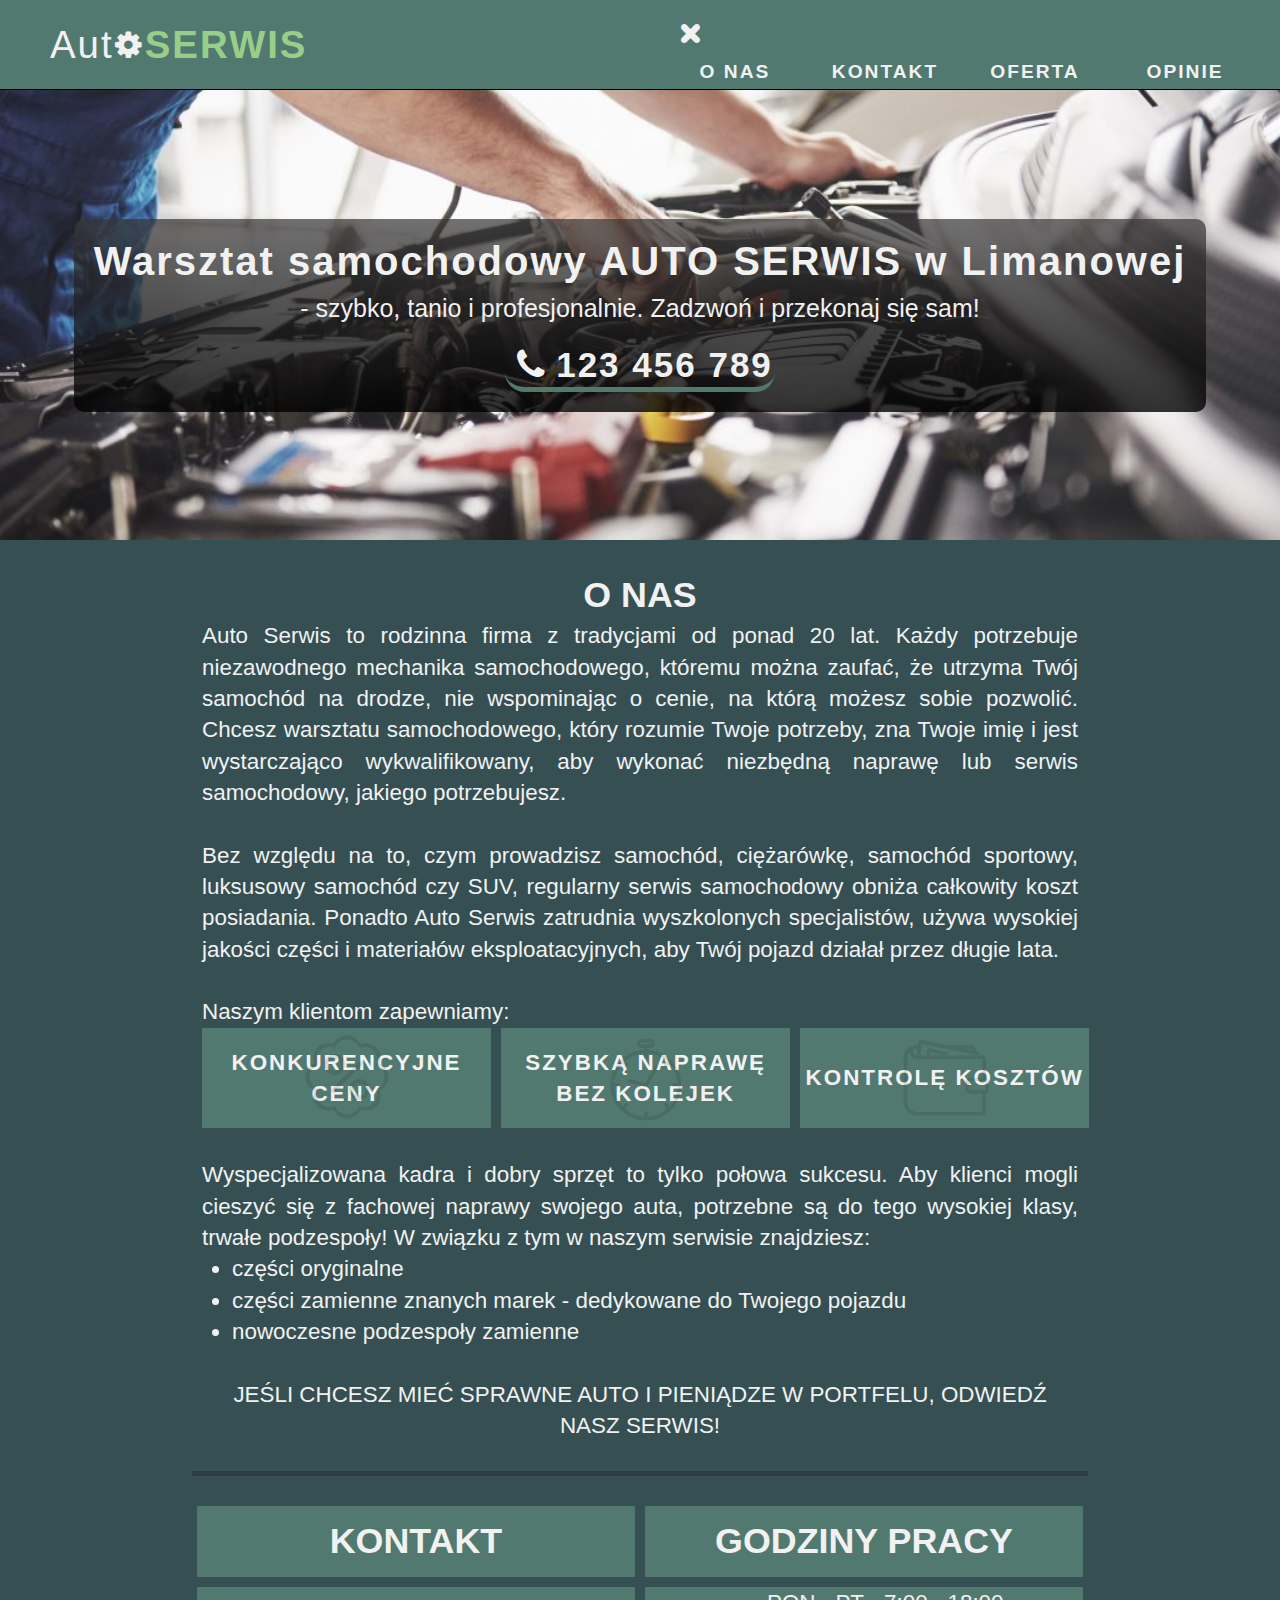
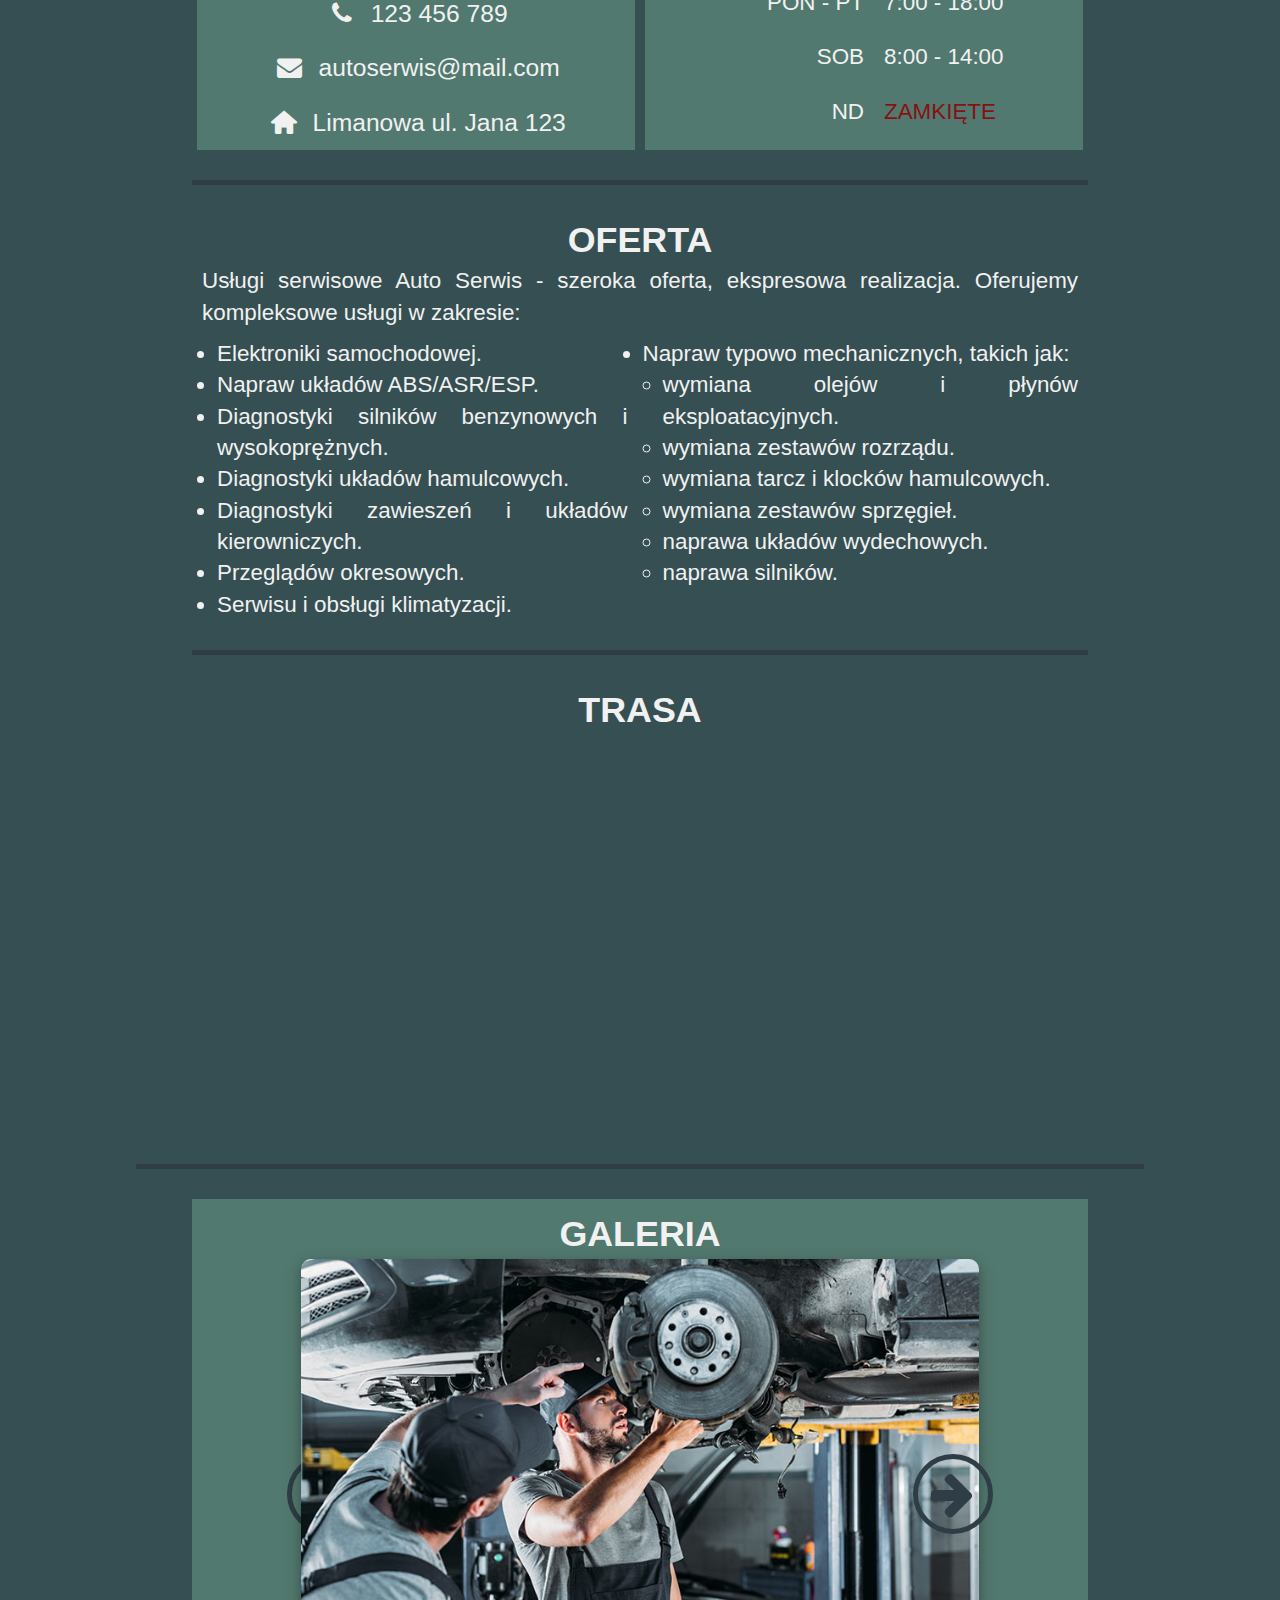
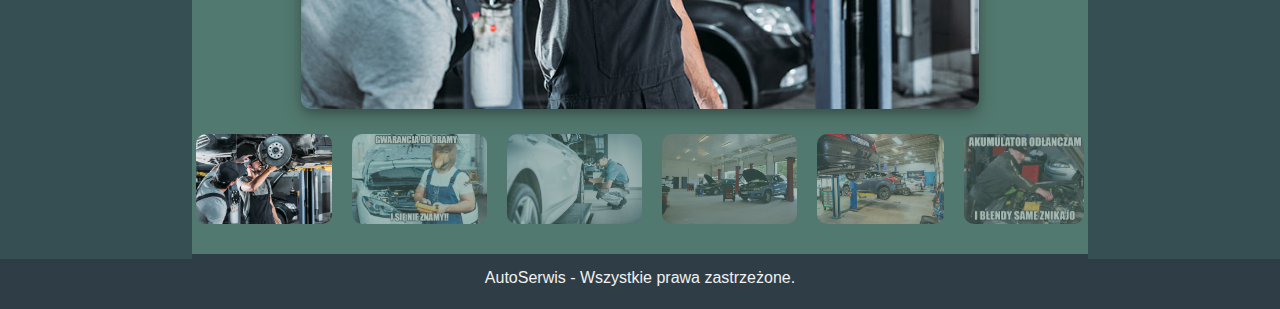
==== index.html @ a61a97a0 "Add files via upload" ====
<!DOCTYPE html>
<html lang="pl">

<head>
    <meta charset="UTF-8">
    <meta http-equiv="X-UA-Compatible" content="IE=edge">
    <meta name="viewport" content="width=device-width, initial-scale=1.0">
    <title>AutoSERWIS</title>
    <link rel="stylesheet" href="style/main.css">
    <link rel="stylesheet" href="icons/fontello-47626478/css/fontello.css">
    <script src="js/script.js"></script>
    <script src="https://ajax.googleapis.com/ajax/libs/jquery/3.5.1/jquery.min.js"></script>
</head>

<body>
    <header class="header">
        <div class="logo">
            <div id="logo-left">Aut</div>
            <i class="icon-cog" id="icon-logo"></i>
            <div id="logo-right">Serwis</div>
        </div>
        <div id="menu">
            
            <i class="icon-menu" id="open-menu"></i>
        </div>
        <nav>
            <i class="icon-cancel" id="close-menu"></i>
            <ul>
                <li><a href="#">O nas</a></li>
                <li><a href="#">Kontakt</a></li>
                <li><a href="#">Oferta</a></li>
                <li><a href="#">Opinie</a></li>
            </ul>
        </nav>
    </header>
    <main>
        <section id="start">
            <div id="description">
                <h1>Warsztat samochodowy AUTO SERWIS w Limanowej</h1>
                <p>- szybko, tanio i profesjonalnie. Zadzwoń i przekonaj się sam!</p>
                <div id="dane">
                    <i class="icon-phone"></i>
                    <p>123 456 789</p>
                </div>
            </div>
        </section>
        <section class="content">
            <h3>O nas</h3>
            <p>Auto Serwis to rodzinna firma z tradycjami od ponad 20 lat.
                Każdy potrzebuje niezawodnego mechanika samochodowego, któremu można zaufać, że utrzyma Twój
                samochód na drodze, nie wspominając o cenie, na którą możesz sobie pozwolić.

                Chcesz warsztatu samochodowego, który rozumie Twoje potrzeby, zna Twoje imię i jest
                wystarczająco wykwalifikowany, aby wykonać niezbędną naprawę lub serwis samochodowy, jakiego
                potrzebujesz. </p>
            <br>
            <p>Bez względu na to, czym prowadzisz samochód, ciężarówkę, samochód sportowy, luksusowy samochód
                czy SUV, regularny serwis samochodowy obniża całkowity koszt posiadania. Ponadto Auto Serwis
                zatrudnia wyszkolonych specjalistów, używa wysokiej jakości części i materiałów
                eksploatacyjnych, aby Twój pojazd działał przez długie lata.</p>
            <br>
            <p>Naszym klientom zapewniamy: </p>
            <div class="grid-about-us">
                <div class="item-icons">
                    <p> Konkurencyjne ceny</p>
                    <img src="icons/percent.svg" alt="Konkurencyjne ceny">
                </div>
                <div class="item-icons">
                    <p>Szybką naprawę bez kolejek</p>
                    <img src="icons/stopwatch.svg" alt="Szybka naprawa" height="85px">
                </div>
                <div class="item-icons">
                    <p>Kontrolę kosztów</p>
                    <img src="icons/wallet.svg" alt="Kontrola kosztow" height="90px">
                </div>
            </div>
            <br>
            <p>Wyspecjalizowana kadra i dobry sprzęt to tylko połowa sukcesu. Aby klienci mogli cieszyć się z
                fachowej naprawy swojego auta, potrzebne są do tego wysokiej klasy, trwałe podzespoły! W związku z
                tym w naszym serwisie znajdziesz:</p>
            <ul>
                <li>części oryginalne</li>
                <li>części zamienne znanych marek - dedykowane do Twojego pojazdu</li>
                <li>nowoczesne podzespoły zamienne</li>
            </ul>
            <br>
            <p style="text-transform: uppercase; width: 100%; text-align: center;">Jeśli chcesz mieć sprawne auto i
                pieniądze w portfelu, odwiedź nasz serwis!</p>
        </section>
        <section id="contact" class="content">
            <div class="grid-contact-hours">
                <div id="cont" style="padding: 10px;">
                    <h3>Kontakt</h3>
                </div>
                <div id="hours" style="padding: 10px;">
                    <h3>Godziny pracy</h3>
                </div>
                <div class="contact-data">
                    <div>
                        <i class="icon-phone"></i>
                        <p>123 456 789</p>
                    </div>
                    <div>
                        <i class="icon-mail-alt"></i>
                        <p>autoserwis@mail.com</p>
                    </div>
                    <div>
                        <i class="icon-home"></i>
                        <p>Limanowa ul. Jana 123</p>
                    </div>
                </div>
                <div class="grid-hours">
                    <div class="days">
                        <p>PON - PT</p>
                    </div>
                    <div class="hours">
                        <p>7:00 - 18:00</p>
                    </div>
                    <div class="days">
                        <p>SOB</p>
                    </div>
                    <div class="hours">
                        <p>8:00 - 14:00</p>
                    </div>
                    <div class="days">
                        <p>ND</p>
                    </div>
                    <div class="hours">
                        <p style="color: rgb(133, 18, 18);">ZAMKIĘTE</p>
                    </div>
                </div>
            </div>
        </section>
        <section class="content" id="oferta">
            <h3>Oferta</h3>
            <p>Usługi serwisowe Auto Serwis - szeroka oferta, ekspresowa realizacja. Oferujemy kompleksowe usługi w
                zakresie:</p>
            <div class="grid-offer">
                <ul>
                    <li>Elektroniki samochodowej.</li>
                    <li>Napraw układów ABS/ASR/ESP.</li>
                    <li>Diagnostyki silników benzynowych i wysokoprężnych.
                    </li>
                    <li>Diagnostyki układów hamulcowych.</li>
                    <li>Diagnostyki zawieszeń i układów kierowniczych.</li>
                    <li>Przeglądów okresowych.</li>
                    <li>Serwisu i obsługi klimatyzacji.</li>

                </ul>
                <ul>
                    <li>Napraw typowo mechanicznych, takich jak:</li>
                    <ul style="margin-left: 20px;">
                        <li>wymiana olejów i płynów eksploatacyjnych.</li>
                        <li>wymiana zestawów rozrządu.</li>
                        <li>wymiana tarcz i klocków hamulcowych.</li>
                        <li>wymiana zestawów sprzęgieł.</li>
                        <li>naprawa układów wydechowych.</li>
                        <li>naprawa silników.</li>
                    </ul>
                </ul>

            </div>
        </section>
        <section class="maps content" id="trasa">
            <h3>Trasa</h3>
            <iframe
                src="https://www.google.com/maps/embed?pb=!1m18!1m12!1m3!1d2561.0360887597494!2d19.911430515601083!3d50.066885779424325!2m3!1f0!2f0!3f0!3m2!1i1024!2i768!4f13.1!3m3!1m2!1s0x47165ba756b59b21%3A0xb20c8dba21b317d1!2sAkademia%20G%C3%B3rniczo-Hutnicza%20im.%20Stanis%C5%82awa%20Staszica%20w%20Krakowie!5e0!3m2!1spl!2spl!4v1653594847421!5m2!1spl!2spl"
                style="border:0;" allowfullscreen="" loading="lazy"
                referrerpolicy="no-referrer-when-downgrade"></iframe>
        </section>
        <section class="content" id="galeria">
            <h3>Galeria</h3>
            <div class="gallery">
                <i class="icon-left-big left" onclick="changePhoto(-1)"></i>
                <div id="photo-container">
                    <img src="img/jpg1.jpg" alt="warszat" id="photo" height="90%" width="90%">
                </div>
                <i class="icon-right-big right" onclick="changePhoto(1)"></i>
            </div>
            <div class="gallery-bottom">
                <img src="img/jpg1.jpg" alt="auto serwis" onclick="showPhoto(0)" id="c0">
                <img src="img/mem.jpg" alt="auto serwis" onclick="showPhoto(1)" id="c1">
                <img src="img/jpg2.jpg" alt="auto serwis" onclick="showPhoto(2)" id="c2">
                <img src="img/jpg3.jpg" alt="auto serwis" onclick="showPhoto(3)" id="c3">
                <img src="img/jpg4.jpg" alt="auto serwis" onclick="showPhoto(4)" id="c4">
                <img src="img/jpg5.jpg" alt="auto serwis" onclick="showPhoto(5)" id="c5">
            </div>

        </section>
    </main>
    <footer>
        <div id="footer">AutoSerwis - Wszystkie prawa zastrzeżone.</div>
    </footer>
</body>
<script>
    var open = true;
    $(document).ready(function(){
         $("#open-menu").click(function(){
            $("nav").css("width", "70%");
            $(this).hide();
         });

         $("#close-menu").click(function(){

            $("nav").css("width", "0");
            $("#open-menu").show();
         })
    });
</script>
</html>
---- style/main.css ----
* {
    box-sizing: border-box;
    margin: 0;
    padding: 0;
}

:root {
    --col1: #2f3e46;
    --col2: #354f52;
    --col3: #52796f;
    --col4: #84a98c;
    --col5: #315e26;
    --col6: #97cf8a;
    --colFont: #ffffff;
}

@keyframes logo {
    from {
        transform: rotate(0deg);
    }
    to {
        transform: rotate(360deg);
    }
}

body {
    background-color: var(--col2);
    font-family: Arial, Helvetica, sans-serif;
    color: #f1f1f1;
}

/* NAGLOWEK */

.header {
    min-height: 10vh;
    display: flex;
    justify-content: space-between;
    align-items: center;
    letter-spacing: 2px;
    background-color: var(--col3);
    border-bottom: 1px solid #000;
    font-size: 1.2em;
}

/* LOGO */

.logo {
    display: flex;
    justify-content: center;
    align-items: center;
    font-size: 2em;
    margin-left: 50px;
}

.logo i {
    animation: logo 8s infinite linear;
    font-size: 0.9em;
}

.logo i::before {
    padding: 0;
    margin: 0;
    font-size: 0.9em;
}

#logo-right {
    text-transform: uppercase;
    color: var(--col6);
    font-weight: bold;
}

/* MENU BOCZNE */

#menu {
    display: none;
}

#menu i {
    font-size: 30px;
    transition: 1s;
}

#close-menu {
    /* display: none; */
    padding: 10px;
    display: block;
    font-size: 30px;
}

#nav-side {
    display: block;
    position: fixed;
    z-index: 999;
}

/* NAWIGACJA */

nav ul {
    list-style-type: none;
    display: flex;
    flex-direction: row;
    margin-right: 20px;
}

nav ul li {
    font-size: 1em;
    width: 150px;
    text-align: center;
    font-weight: bold;
    text-transform: uppercase;
}

nav a {
    text-decoration: none;
    color: #f1f1f1;
    padding: 10px 20px;
    transition: 0.5s;
}

nav a:hover {
    background-color: #f1f1f1;
    color: var(--col3);
    border-radius: 5px 5px 5px 25px;
}

/* STARTOWY OPIS */

#start {
    width: 100%;
    height: 50vh;
    display: flex;
    justify-content: center;
    align-items: center;
    position: relative;
    background-image: url("../img/tlo1.jpg");
    background-repeat: no-repeat;
    background-size: cover;
    background-position: center;
    transition: all 1s linear;
    transition-delay: 1s;
    text-align: center;
}

#start::after {
    content: "";
    width: 100%;
    height: 50vh;
    position: absolute;
    z-index: -1;
}

#description {
    display: flex;
    justify-content: center;
    align-items: center;
    flex-direction: column;
    padding: 20px;
    background-image: linear-gradient(rgba(56, 54, 54, 0.7), rgb(0, 0, 0, 0.8));
    border-radius: 10px;
}

h1 {
    font-size: 40px;
    letter-spacing: 2px;
}

#description > p {
    margin: 10px 0 20px 0;
    font-size: 25px;
}

#dane {
    display: flex;  
    font-size: 35px;
    font-weight: bold;
    letter-spacing: 2px;
    color: #f1f1f1;  
    border-bottom: 5px solid var(--col3);
    border-radius: 20px;
    padding: 2px;
}

/* KONTENT STRONY */

.content {
    width: 70%;
    margin: 0 auto; 
    padding: 30px 10px;
    background-color: var(--col2);
    text-align: justify;
    text-justify: inter-word;
    border-bottom: 5px solid var(--col1);
    line-height: 1.4;
    font-size: 1.4em;
}

.header-content {
    display: flex;
    align-items: center;
    justify-content: center;
    padding-bottom: 10px;
}

h3 {
    font-size: 1.6em;
    text-transform: uppercase;
    text-align: center;
}

.header-content i{
    font-size: 20px;
    margin-left: 10px;
    gap: 10px;
}

/* O NAS */

.grid-about-us {
    display: grid;
    grid-template-columns: 33% 33% 33%;
    gap: 10px;
    line-height: 1.4;
}

.item-icons {
    background-color: var(--col3);
    padding: 10px;
    text-transform: uppercase;
    position: relative;
    height: 100px;
}

.item-icons > img {
    opacity: 0.1;
    width: 100px;
    position: absolute;
    top: 50%;
    left: 50%;
    transform: translate(-50%, -50%);
}

.item-icons > p {
    width: 100%;
    position: absolute;
    text-align: center;
    top: 50%;
    left: 50%;
    transform: translate(-50%, -50%);
    font-weight: bold;
    letter-spacing: 2px;
}

.content > ul {
    margin-left: 30px;
}

/* KONTAKT I GODZINY OTWARCIA */

.grid-contact-hours {
    display: grid;
    grid-template-columns: 50% 50%;
    gap: 10px;
    justify-content: center;
}

.grid-contact-hours > div {
    background-color: var(--col3);
}

.contact-data {
    display: flex;
    flex-direction: column;
    align-items: center;
}

.contact-data > div {
    padding: 10px 0;
    font-size: 1.1em;
}

.contact-data p {
    margin-left: 5px;
    display: inline-block;
}

.grid-hours {
    display: grid;
    grid-template-columns: 50% 50%;
    column-gap: 20px;
}

.grid-hours .days {
    text-align: end;
}

/* OFERTA */

.grid-offer {
    margin-top: 10px;
    display: grid;
    grid-template-columns: auto auto;
}

.grid-offer ul {
    margin-left: 15px;
}

/* TRASA */

.maps {
    width: 100%;
    border: none;
}

.maps iframe {
    width: 100%;
    height: 400px;
    margin-bottom: 20px;
}

.maps::after {
    content: "";
    height: 5px;
    width: 80%;
    background: var(--col1);
    display: block;
    margin-left: auto;
    margin-right: auto;
}

/* GALERIA */

#galeria {
    background-color: var(--col3);
    padding-top: 0;

}

#galeria {
    padding-top: 10px;
}

.gallery {
    display: flex;
    justify-content: center;
    align-items: center;
    height: fit-content;
}

#photo {
    box-shadow: 0 4px 8px 0 rgba(0, 0, 0, 0.2), 0 6px 20px 0 rgba(0, 0, 0, 0.19);
    height: 50vh;
    width: 70vw;
    border-radius: 10px;
    margin: 0 10px;
}

.gallery i {
    color: var(--col1);
    font-size: 50px;
    border-radius: 50%;
    border: 5px solid var(--col1);
    transition: 1s;
    margin: 10px;
}

.gallery i:hover {
    cursor: pointer;
    background-color: #f1f1f1;
}

#photo-container {
    height: fit-content;
    width: 60%;
    display: flex;
    justify-content: center;
    align-items: center;
    margin-bottom: 20px;
}

.gallery-bottom {
    width: 100%;
    height: 20%;
    margin-top: 5px;
    display: flex;
    justify-content: center;
    align-items: center;
}

.gallery-bottom > img {
    width: 20vh;
    height: 10vh;
    margin: 0 10px;
    cursor: pointer;
    opacity: 0.5;
    border-radius: 10px;
}

.gallery-bottom > img:hover {
    border: 5px solid var(--col1);
}

#c0 { 
    opacity: 1;
}
/* STOPKA */

#footer {
    width: 100%;
    height: 50px;
    background-color: var(--col1);
    text-align: center;
    padding-top: 10px;
}

@media screen and (max-width: 1200px) {
    /* NAGLOWEK  */

    .header {
        justify-content: space-between;
        padding: 0 10px;
    }

    /* LOGO */

    .logo {
        margin: 10px;
    }

    /* MENU */
    
    #menu {
        display: block;
        font-size: 1.5em;
        margin-right: 20px;
    }

    #menu i {
        z-index: 9999;
    }

    /* NAWIGACJA */
    
    nav {
        display: block;
        position: fixed;
        top: 10vh;
        right: 0;
        z-index: 1;
        height: 100%;
        width: 0;
        background-color: var(--col3);
        box-shadow: 0 4px 8px 0 rgba(0, 0, 0, 0.2), 0 6px 20px 0 rgba(0, 0, 0, 0.19);
        transition: 2s;
    }

    nav ul {
        display: grid;
        grid-template-columns: 100%;
        margin: 0;
    }

    nav ul li {
        display: flex;
        align-items: center;
        justify-content: center;
        height: 50px;
        width: 100%;
    }

    nav ul li > a {
        width: 100%;
        height: 100%;
        transition: 1s;
    }

    nav ul li > a:hover {
        background-color: #354f52;
        border-radius: 0;
        color: #f1f1f1;
    }

    /* KONTENt STRONY */

    ul {
        text-align: left;
    }

    .content {
        width: 100%;
        text-align: center;
    }

    /* O NAS */

    .grid-about-us {
        grid-template-columns: 100%;
    }

    /* KONTAKT I GODZINY PRACA */

    .grid-contact-hours {
        grid-template-columns: 100%;
    }

    #contact {
        width: 100%;
    }

    #hours {
        grid-row-start: 3;
    }

    .contact-data {
        align-items: flex-start;
    }

    .grid-hours .days {
        text-align: center;
    }
    
    /* OFERTA */

    .grid-offer {
        grid-template-columns: auto;
    }        

    /* TRASA */

    .maps::after {
        width: 100%;
        padding: 0;
    }

    .maps {
        padding: 0;
    }

    /* GALERIA */
    
    #galeria {
        height: fit-content;
    }   
    
    .gallery-bottom {
        display: none;
    }

    .gallery i {
        z-index: 999;
    }

    #photo {
        width: 90vw;
    }

}
---- icons/fontello-47626478/css/fontello.css ----
@font-face {
  font-family: 'fontello';
  src: url('../font/fontello.eot?74072983');
  src: url('../font/fontello.eot?74072983#iefix') format('embedded-opentype'),
       url('../font/fontello.woff2?74072983') format('woff2'),
       url('../font/fontello.woff?74072983') format('woff'),
       url('../font/fontello.ttf?74072983') format('truetype'),
       url('../font/fontello.svg?74072983#fontello') format('svg');
  font-weight: normal;
  font-style: normal;
}
/* Chrome hack: SVG is rendered more smooth in Windozze. 100% magic, uncomment if you need it. */
/* Note, that will break hinting! In other OS-es font will be not as sharp as it could be */
/*
@media screen and (-webkit-min-device-pixel-ratio:0) {
  @font-face {
    font-family: 'fontello';
    src: url('../font/fontello.svg?74072983#fontello') format('svg');
  }
}
*/
[class^="icon-"]:before, [class*=" icon-"]:before {
  font-family: "fontello";
  font-style: normal;
  font-weight: normal;
  speak: never;

  display: inline-block;
  text-decoration: inherit;
  width: 1em;
  margin-right: .2em;
  text-align: center;
  /* opacity: .8; */

  /* For safety - reset parent styles, that can break glyph codes*/
  font-variant: normal;
  text-transform: none;

  /* fix buttons height, for twitter bootstrap */
  line-height: 1em;

  /* Animation center compensation - margins should be symmetric */
  /* remove if not needed */
  margin-left: .2em;

  /* you can be more comfortable with increased icons size */
  /* font-size: 120%; */

  /* Font smoothing. That was taken from TWBS */
  -webkit-font-smoothing: antialiased;
  -moz-osx-font-smoothing: grayscale;

  /* Uncomment for 3D effect */
  /* text-shadow: 1px 1px 1px rgba(127, 127, 127, 0.3); */
}

.icon-home:before { content: '\e800'; } /* '' */
.icon-phone:before { content: '\e801'; } /* '' */
.icon-cogs:before { content: '\e802'; } /* '' */
.icon-cog:before { content: '\e803'; } /* '' */
.icon-users:before { content: '\e804'; } /* '' */
.icon-params:before { content: '\e805'; } /* '' */
.icon-cancel:before { content: '\e806'; } /* '' */
.icon-right-big:before { content: '\e807'; } /* '' */
.icon-left-big:before { content: '\e808'; } /* '' */
.icon-menu:before { content: '\f0c9'; } /* '' */
.icon-mail-alt:before { content: '\f0e0'; } /* '' */
.icon-cab:before { content: '\f1b9'; } /* '' */
.icon-commenting:before { content: '\f27a'; } /* '' */
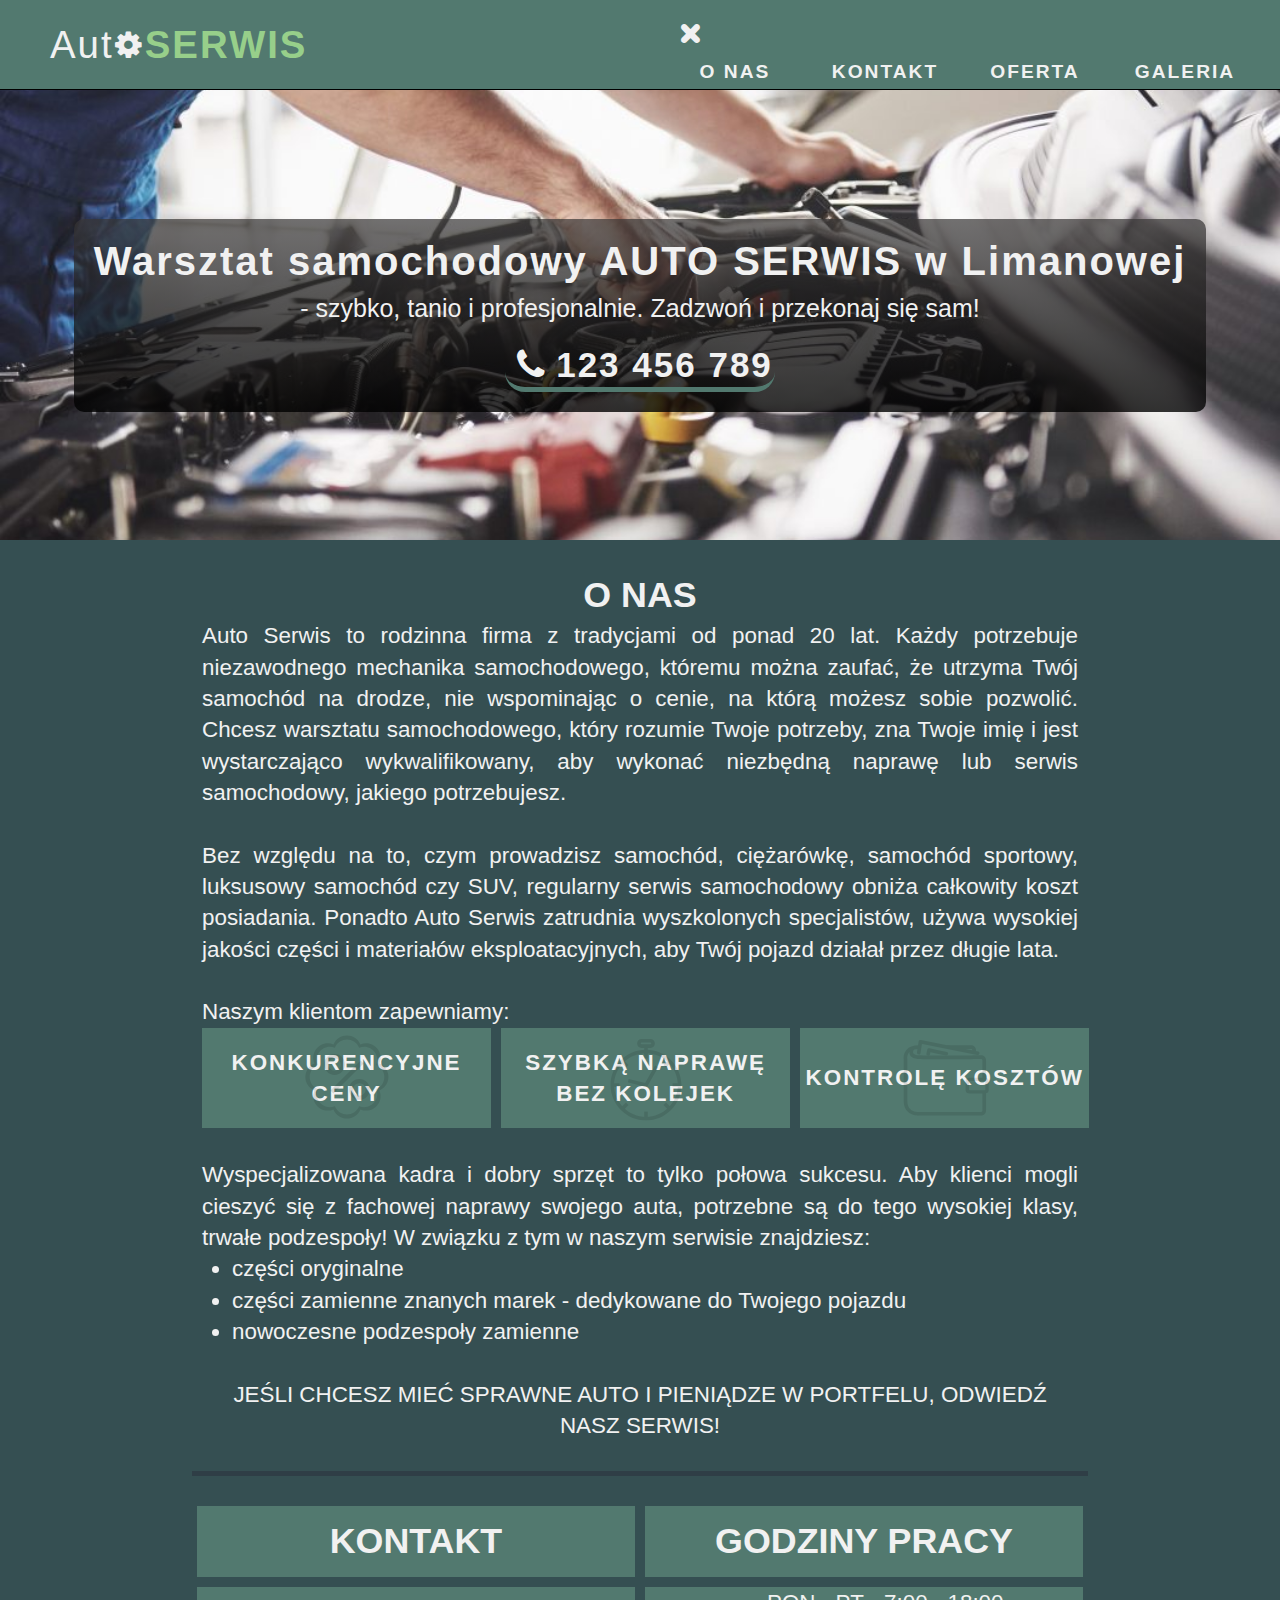
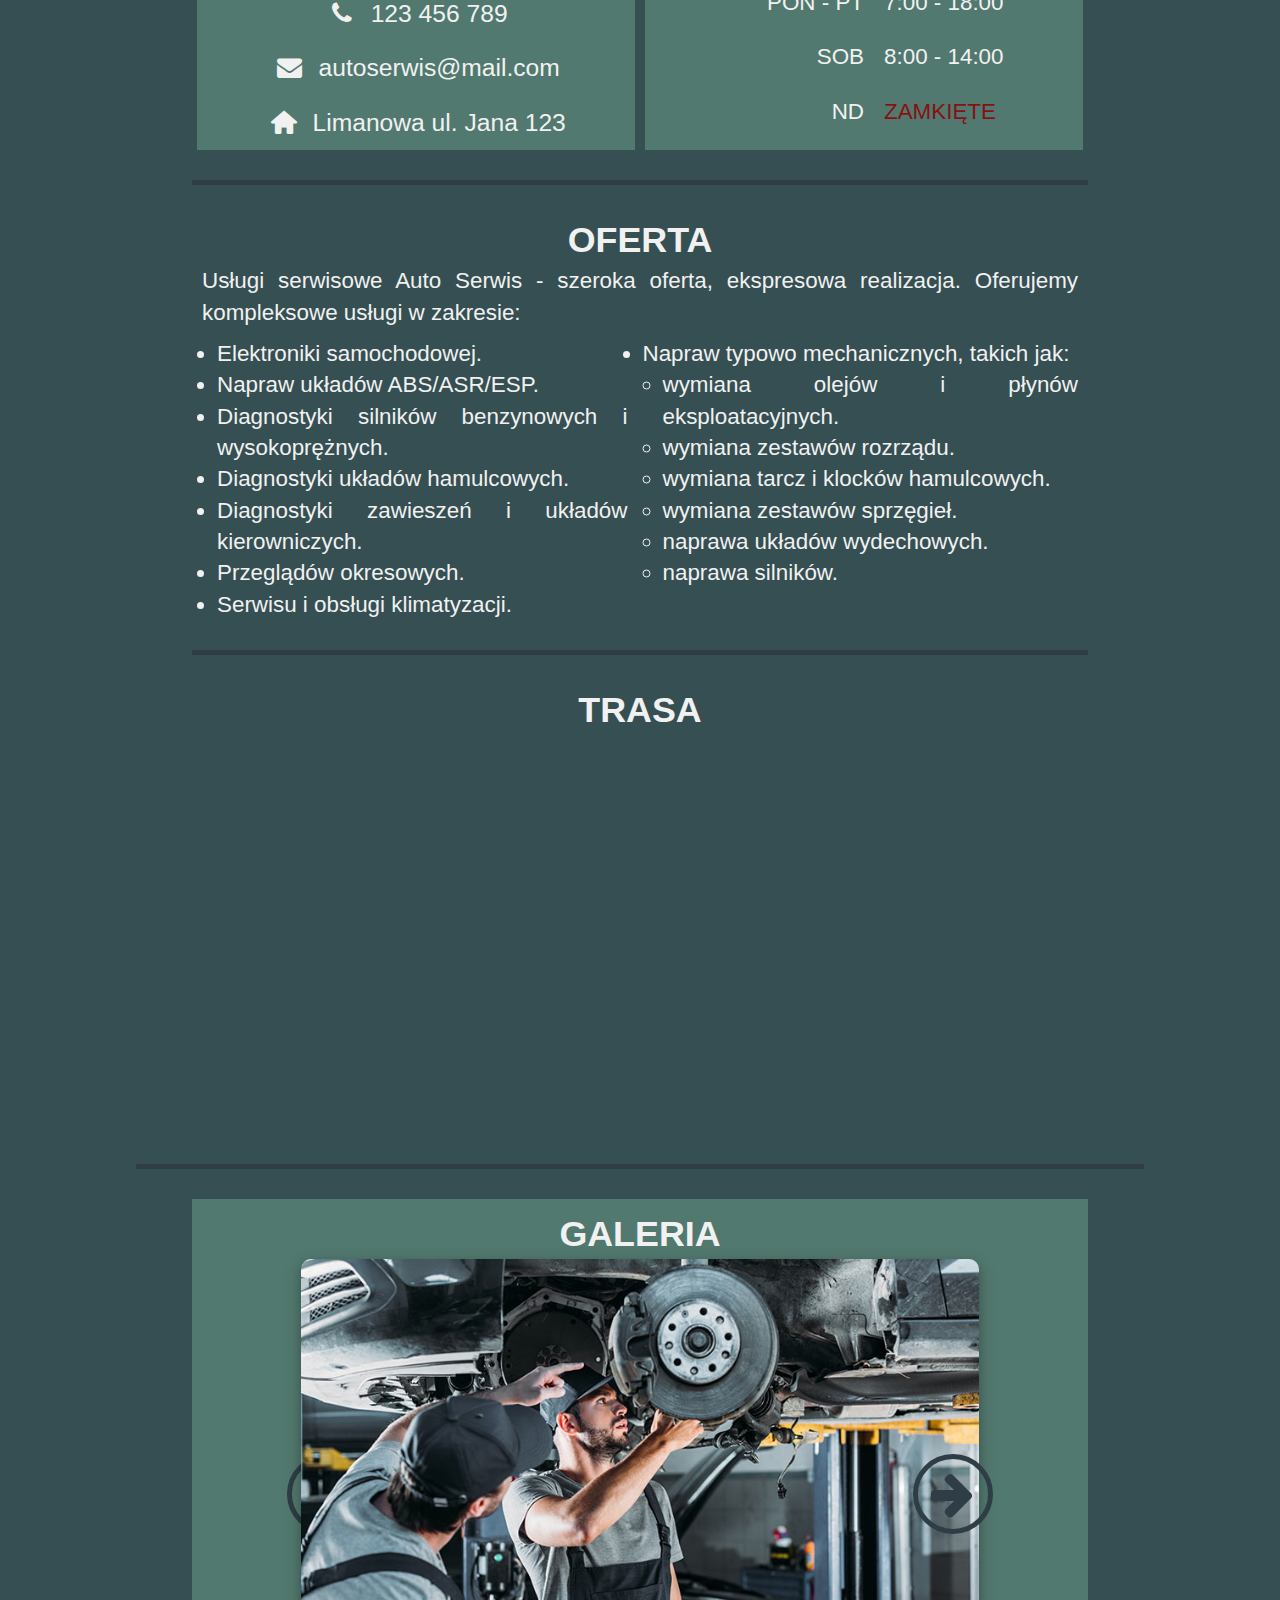
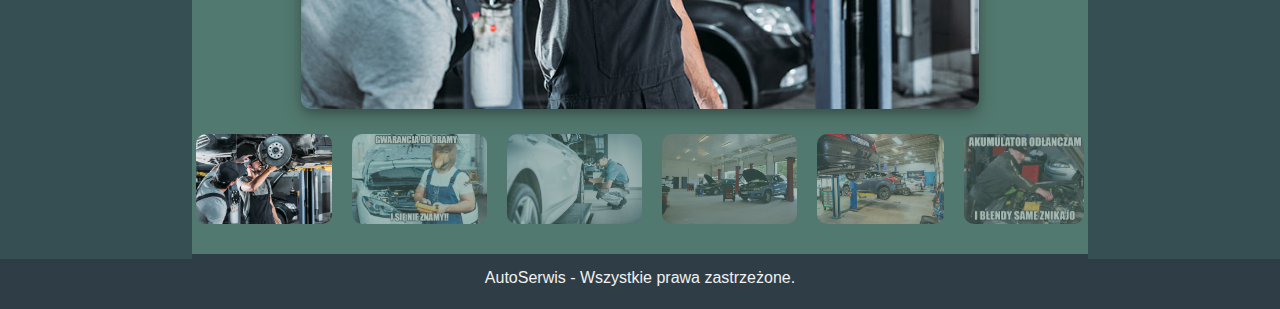
==== commit a203aca3: "Add files via upload" ====
--- a/index.html
+++ b/index.html
@@ -20,16 +20,15 @@
             <div id="logo-right">Serwis</div>
         </div>
         <div id="menu">
-            
             <i class="icon-menu" id="open-menu"></i>
         </div>
         <nav>
             <i class="icon-cancel" id="close-menu"></i>
             <ul>
-                <li><a href="#">O nas</a></li>
-                <li><a href="#">Kontakt</a></li>
-                <li><a href="#">Oferta</a></li>
-                <li><a href="#">Opinie</a></li>
+                <li><a href="#start">O nas</a></li>
+                <li><a href="#contact">Kontakt</a></li>
+                <li><a href="#oferta">Oferta</a></li>
+                <li><a href="#galeria">Galeria</a></li>
             </ul>
         </nav>
     </header>
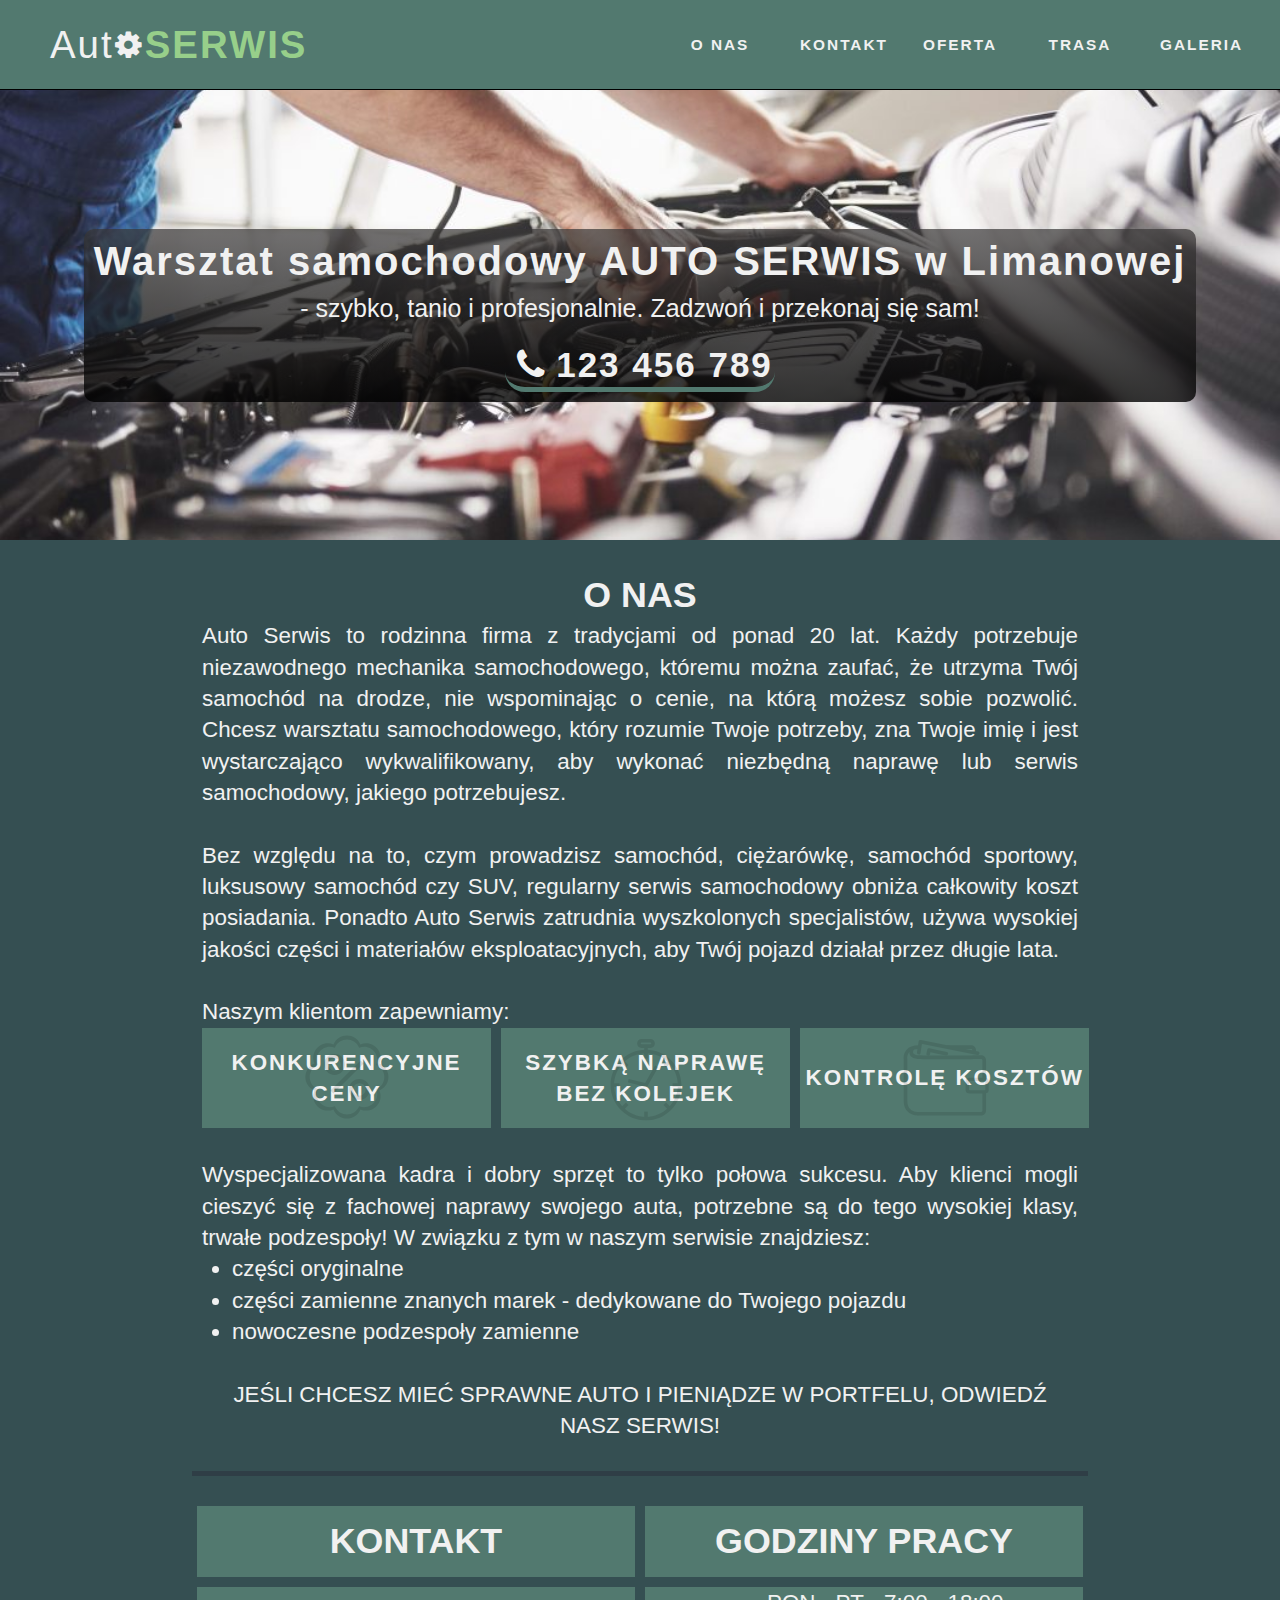
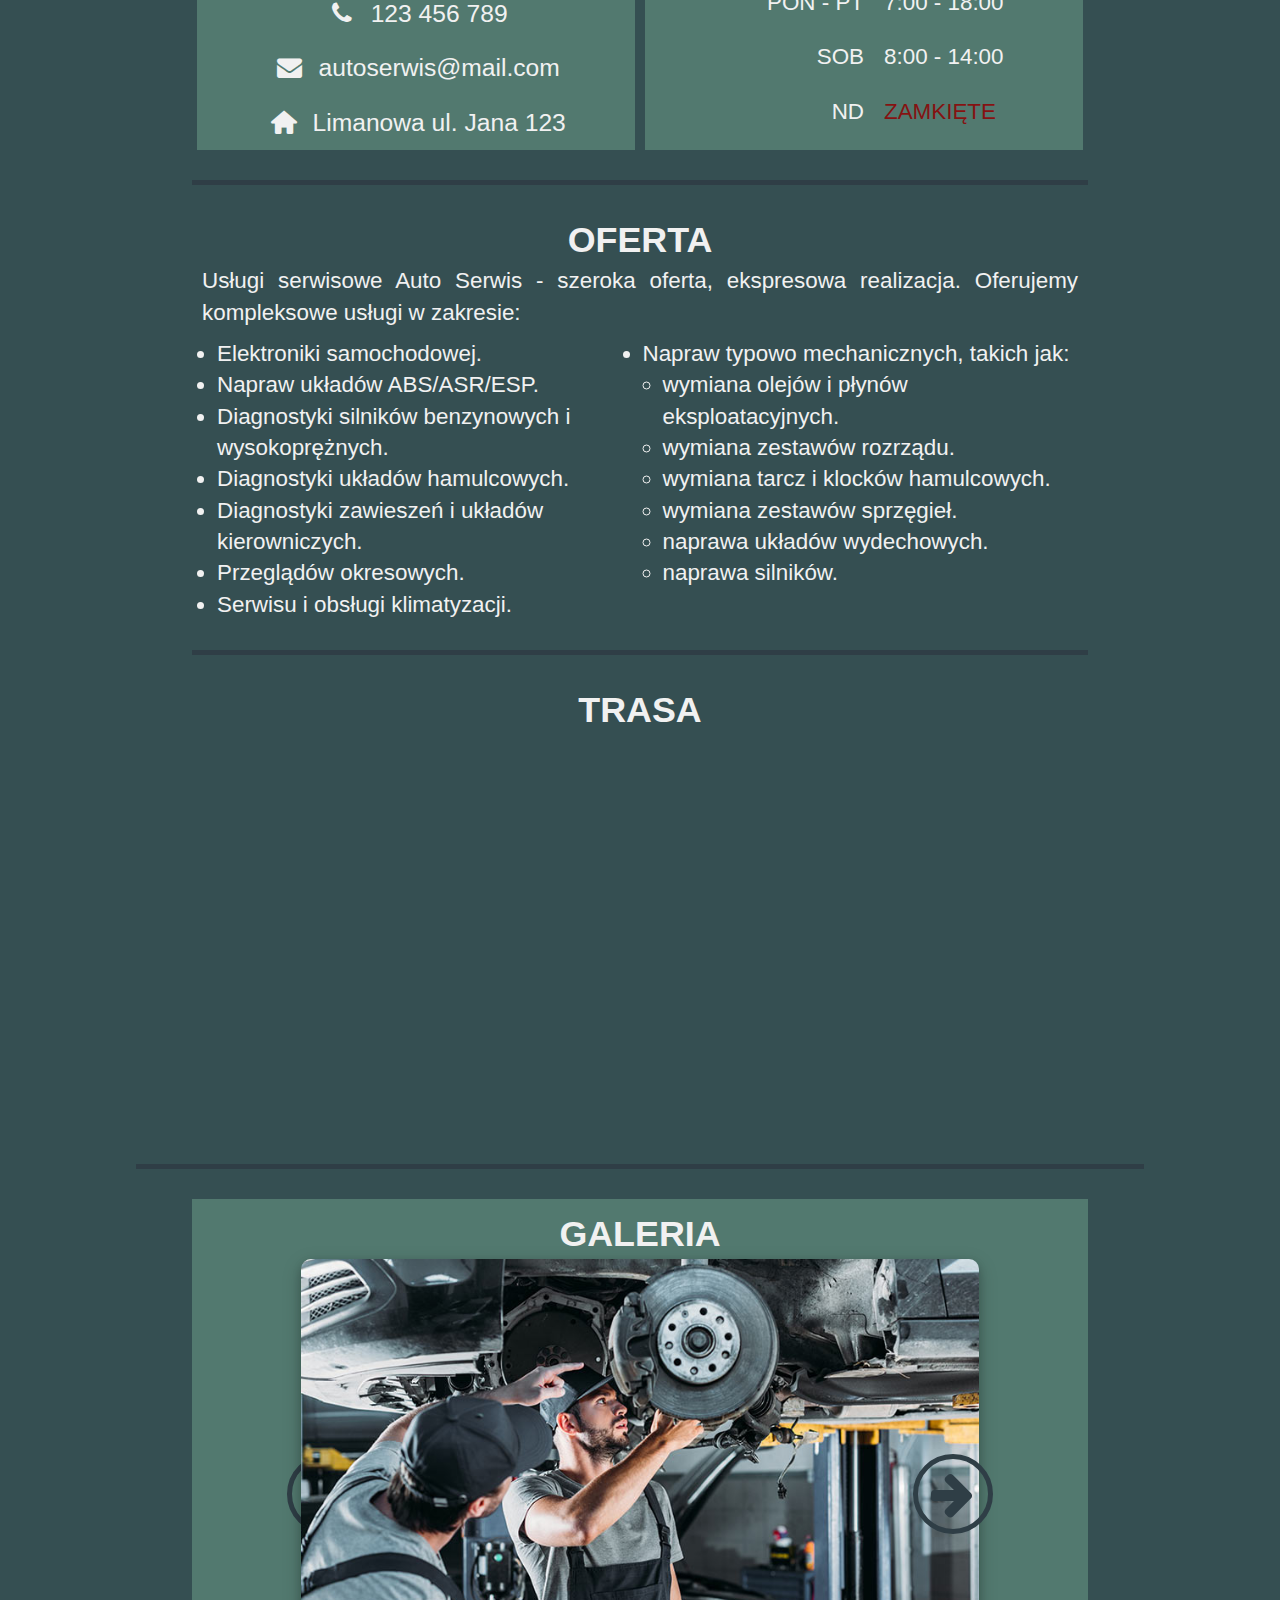
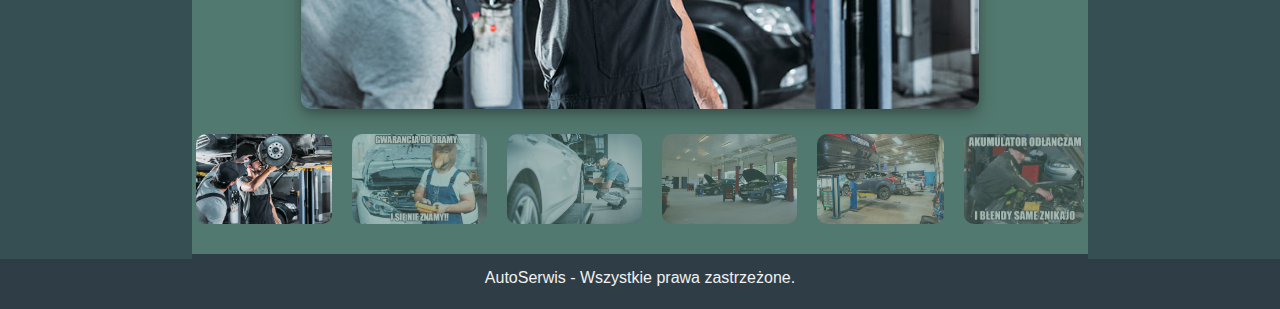
==== commit eb720060: "drobne zmiany" ====
--- a/index.html
+++ b/index.html
@@ -13,7 +13,7 @@
 </head>
 
 <body>
-    <header class="header">
+    <header class="header" id="navigation">
         <div class="logo">
             <div id="logo-left">Aut</div>
             <i class="icon-cog" id="icon-logo"></i>
@@ -22,12 +22,13 @@
         <div id="menu">
             <i class="icon-menu" id="open-menu"></i>
         </div>
-        <nav>
+        <nav id="nav">
             <i class="icon-cancel" id="close-menu"></i>
-            <ul>
+            <ul id="nav-ul">
                 <li><a href="#start">O nas</a></li>
                 <li><a href="#contact">Kontakt</a></li>
                 <li><a href="#oferta">Oferta</a></li>
+                <li><a href="#trasa">Trasa</a></li>
                 <li><a href="#galeria">Galeria</a></li>
             </ul>
         </nav>
@@ -184,26 +185,63 @@
                 <img src="img/jpg4.jpg" alt="auto serwis" onclick="showPhoto(4)" id="c4">
                 <img src="img/jpg5.jpg" alt="auto serwis" onclick="showPhoto(5)" id="c5">
             </div>
-
-        </section>
+        </section>
+
     </main>
+    <!-- <div id="landing-page">
+        <h5>Newsletter motoryzacyjny</h5>
+        <div id="lp-content">
+            <p>Zapraszamy wszystkich fanów motoryzacji do zapisu do naszego NEWSLETTERA. <br> Nasi subskrybenci otrzymują
+                najnowsze informację na temat: </p>
+            <ul>
+                <li>nowości ze świata motoryzacji</li>
+                <li>promocji oraz kodów zniżkowych</li>
+                <li>aktualnej oferty naszego serwisu</li>
+                <li>eventów motoryzacyjnych w Twoim mieście</li>
+            </ul>
+            <p>ZAPISZ SIĘ I SPRAWDŹ!</p>
+        </div>
+        <div id="lp-img">
+            <img src="img/mechanic-a.jpg" alt="mechanik">
+        </div>
+    </div> -->
     <footer>
         <div id="footer">AutoSerwis - Wszystkie prawa zastrzeżone.</div>
     </footer>
 </body>
 <script>
-    var open = true;
-    $(document).ready(function(){
-         $("#open-menu").click(function(){
-            $("nav").css("width", "70%");
-            $(this).hide();
-         });
-
-         $("#close-menu").click(function(){
-
-            $("nav").css("width", "0");
-            $("#open-menu").show();
-         })
-    });
+
+    $(document).ready(
+        function () {
+            $("#open-menu").click(function () {
+                $("#navigation").css("top", "0");
+                if ($("nav").width() == 0) {
+                    $("nav").animate({ width: "70%" }, 200, function () {
+                        $("nav ul").animate({ opacity: 1 }, 1000);
+                        open = true;
+                    });
+                    $(this).hide();
+                }
+            });
+
+            $("#close-menu").click(function () {
+                if ($("nav").width() >= 0.69 * $(window).width()) {
+                    $("nav").animate({ width: 0 }, 300);
+                    $("nav ul").animate({ opacity: 0 }, 200);
+                    $("#open-menu").show();
+                    open = false;
+                }
+            })
+
+            $("#nav ul").click(function () {
+                if ($(window.innerWidth) <= 1200) {
+                    $("nav").animate({ width: 0 }, 300);
+                    $("nav ul").animate({ opacity: 0 }, 200);
+                    $("#open-menu").show();
+                    $("#navigation").css("top", "0");
+                };
+            })
+        });
 </script>
+
 </html>--- a/style/main.css
+++ b/style/main.css
@@ -23,6 +23,15 @@
     }
 }
 
+@keyframes side-bar {
+    from {
+        width: 70%;
+    }
+    to {
+        width: 0;
+    }
+}
+
 body {
     background-color: var(--col2);
     font-family: Arial, Helvetica, sans-serif;
@@ -40,6 +49,10 @@
     background-color: var(--col3);
     border-bottom: 1px solid #000;
     font-size: 1.2em;
+    transition: 0.7s ease-in-out;
+    position: sticky;
+    top: 0px;
+    z-index: 1111;
 }
 
 /* LOGO */
@@ -71,6 +84,10 @@
 
 /* MENU BOCZNE */
 
+.header i {
+    cursor: pointer;
+}
+
 #menu {
     display: none;
 }
@@ -81,9 +98,8 @@
 }
 
 #close-menu {
-    /* display: none; */
-    padding: 10px;
-    display: block;
+    display: none;
+    padding: 10px;  
     font-size: 30px;
 }
 
@@ -103,8 +119,8 @@
 }
 
 nav ul li {
-    font-size: 1em;
-    width: 150px;
+    font-size: 0.8em;
+    width: 120px;
     text-align: center;
     font-weight: bold;
     text-transform: uppercase;
@@ -114,7 +130,7 @@
     text-decoration: none;
     color: #f1f1f1;
     padding: 10px 20px;
-    transition: 0.5s;
+    transition: 1s;
 }
 
 nav a:hover {
@@ -154,7 +170,7 @@
     justify-content: center;
     align-items: center;
     flex-direction: column;
-    padding: 20px;
+    padding: 10px;
     background-image: linear-gradient(rgba(56, 54, 54, 0.7), rgb(0, 0, 0, 0.8));
     border-radius: 10px;
 }
@@ -303,6 +319,7 @@
 
 .grid-offer ul {
     margin-left: 15px;
+    text-align: left;
 }
 
 /* TRASA */
@@ -414,11 +431,22 @@
 }
 
 @media screen and (max-width: 1200px) {
+
     /* NAGLOWEK  */
 
     .header {
         justify-content: space-between;
         padding: 0 10px;
+    }
+
+    /* O NAS */
+
+    #description  h1{
+        font-size: 1.4em;
+    }
+
+    #descriptom p {
+        font-size: 1.1em;
     }
 
     /* LOGO */
@@ -437,6 +465,10 @@
 
     #menu i {
         z-index: 9999;
+    }
+
+    #close-menu {
+        display: block;
     }
 
     /* NAWIGACJA */
@@ -458,12 +490,11 @@
         display: grid;
         grid-template-columns: 100%;
         margin: 0;
+        opacity: 0;
     }
 
     nav ul li {
         display: flex;
-        align-items: center;
-        justify-content: center;
         height: 50px;
         width: 100%;
     }
@@ -472,6 +503,7 @@
         width: 100%;
         height: 100%;
         transition: 1s;
+        line-height: 1.5;
     }
 
     nav ul li > a:hover {
@@ -480,10 +512,11 @@
         color: #f1f1f1;
     }
 
-    /* KONTENt STRONY */
+    /* KONTENT STRONY */
 
     ul {
         text-align: left;
+        transition: 1s ease-in-out;
     }
 
     .content {
